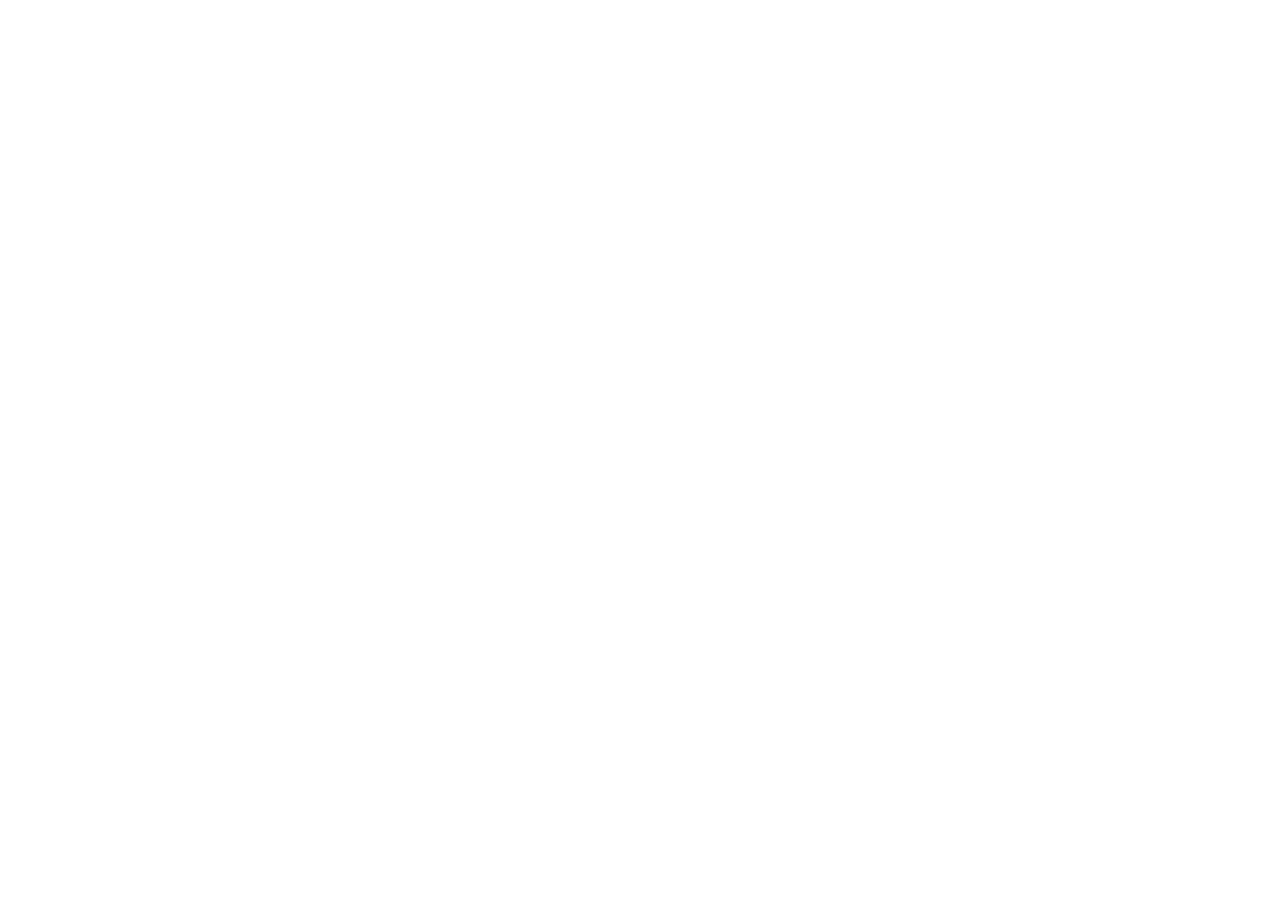
==== index.html @ 6600052a "專案開始" ====
<!DOCTYPE html>
<html lang="en">
<head>
    <meta charset="UTF-8">
    <meta name="viewport" content="width=device-width, initial-scale=1.0">
    <title>Document</title>
</head>
<body>
    
</body>
</html>
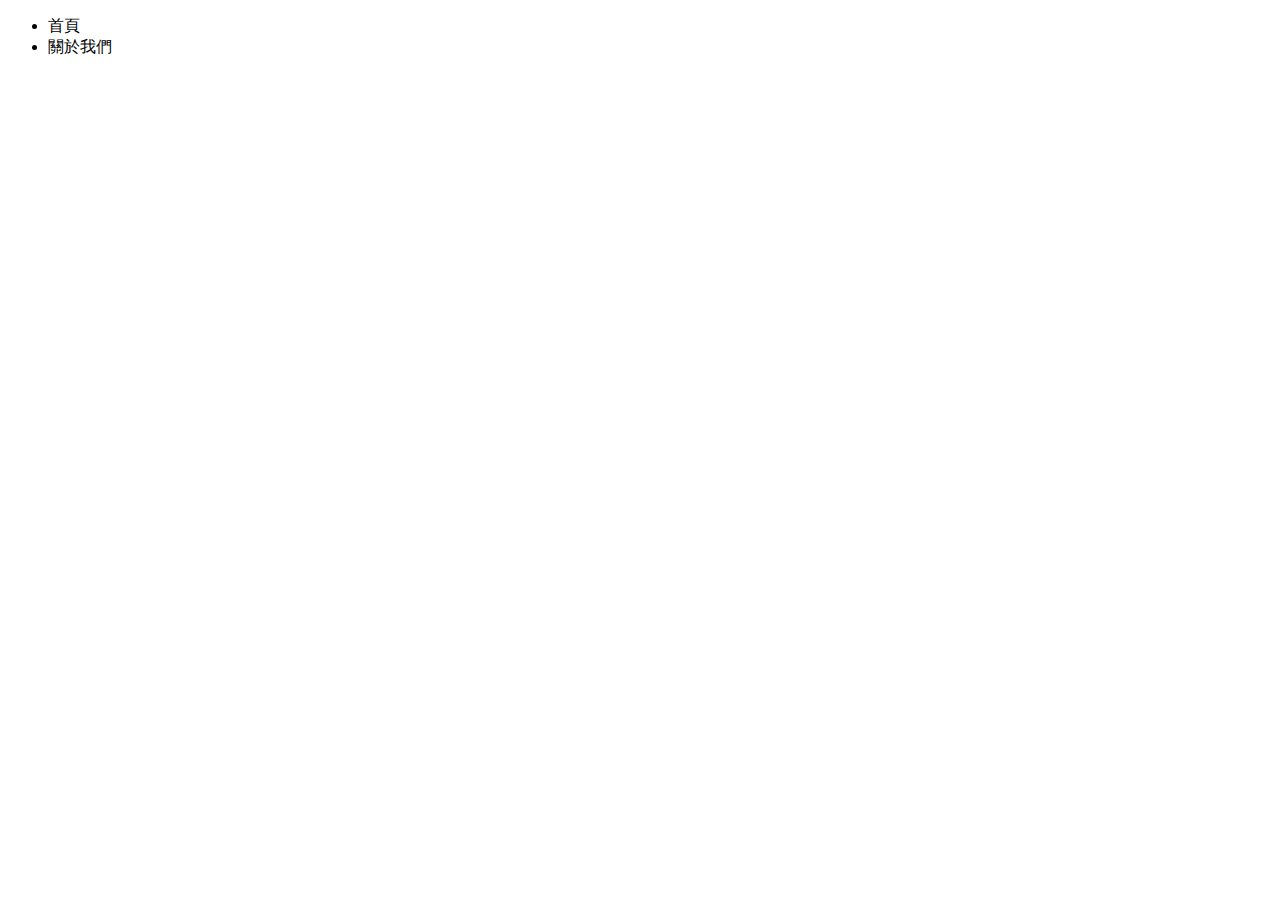
==== commit c8b6cadb: "第一次修改 新增首頁 關於我們" ====
--- a/index.html
+++ b/index.html
@@ -6,6 +6,13 @@
     <title>Document</title>
 </head>
 <body>
-    
+    <div class="wrapper">
+        <nav>
+            <ul>
+                <li>首頁</li>
+                <li>關於我們</li>
+            </ul>
+        </nav>
+    </div>
 </body>
 </html>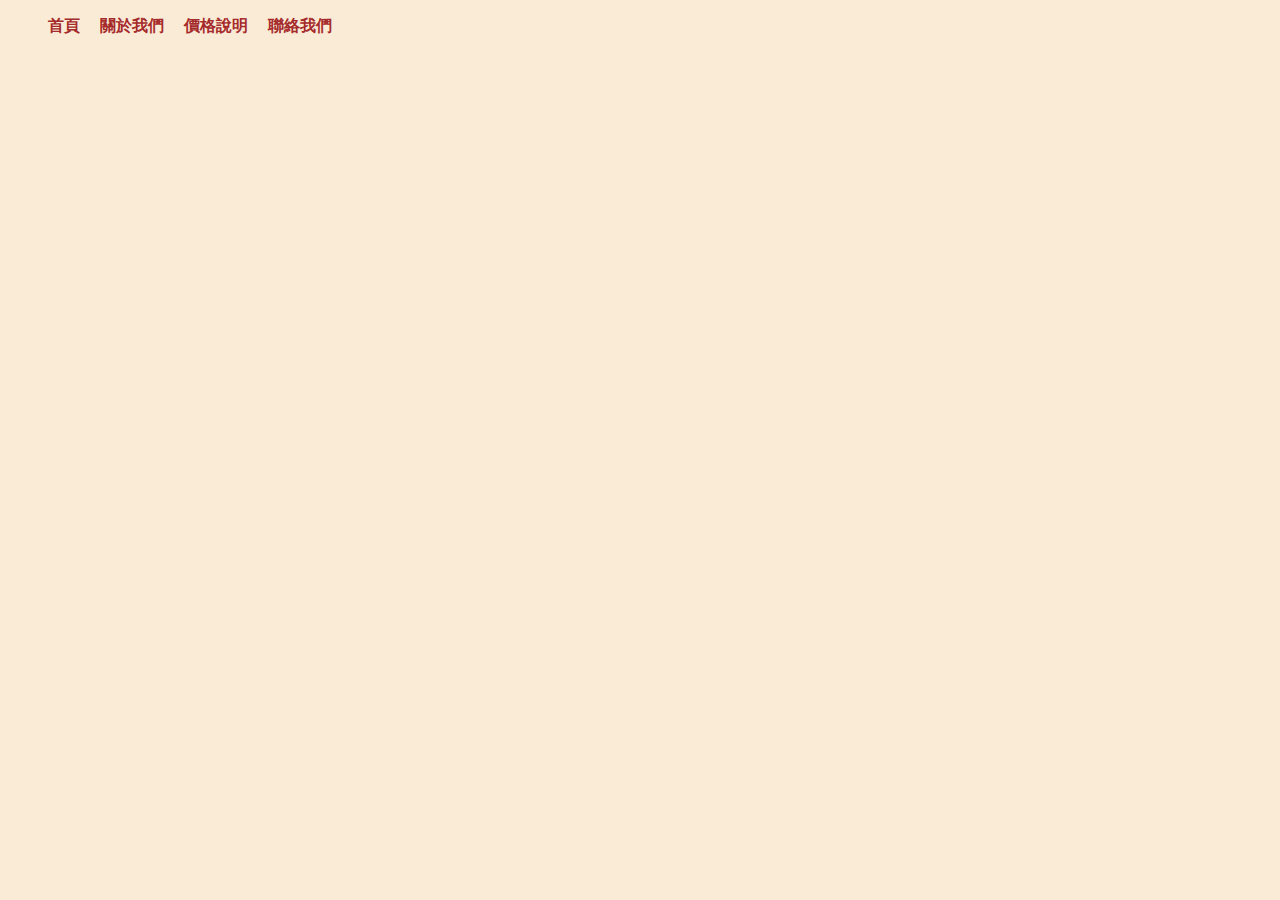
==== commit 533a41ce: "第三次修改 更改nav排列方式" ====
--- a/index.html
+++ b/index.html
@@ -3,6 +3,7 @@
 <head>
     <meta charset="UTF-8">
     <meta name="viewport" content="width=device-width, initial-scale=1.0">
+    <link rel="stylesheet" href="style.css">
     <title>Document</title>
 </head>
 <body>
@@ -11,6 +12,8 @@
             <ul>
                 <li>首頁</li>
                 <li>關於我們</li>
+                <li>價格說明</li>
+                <li>聯絡我們</li>
             </ul>
         </nav>
     </div>
--- a/style.css
+++ b/style.css
@@ -0,0 +1,16 @@
+body{
+    font-size: 16px;
+    background-color: antiquewhite;
+}
+
+nav > ul{
+    display: flex;
+}
+
+nav > ul > li{
+    display: block;
+    box-sizing: border-box;
+    margin-right: 20px;
+    color: brown;
+    font-weight: bold;
+}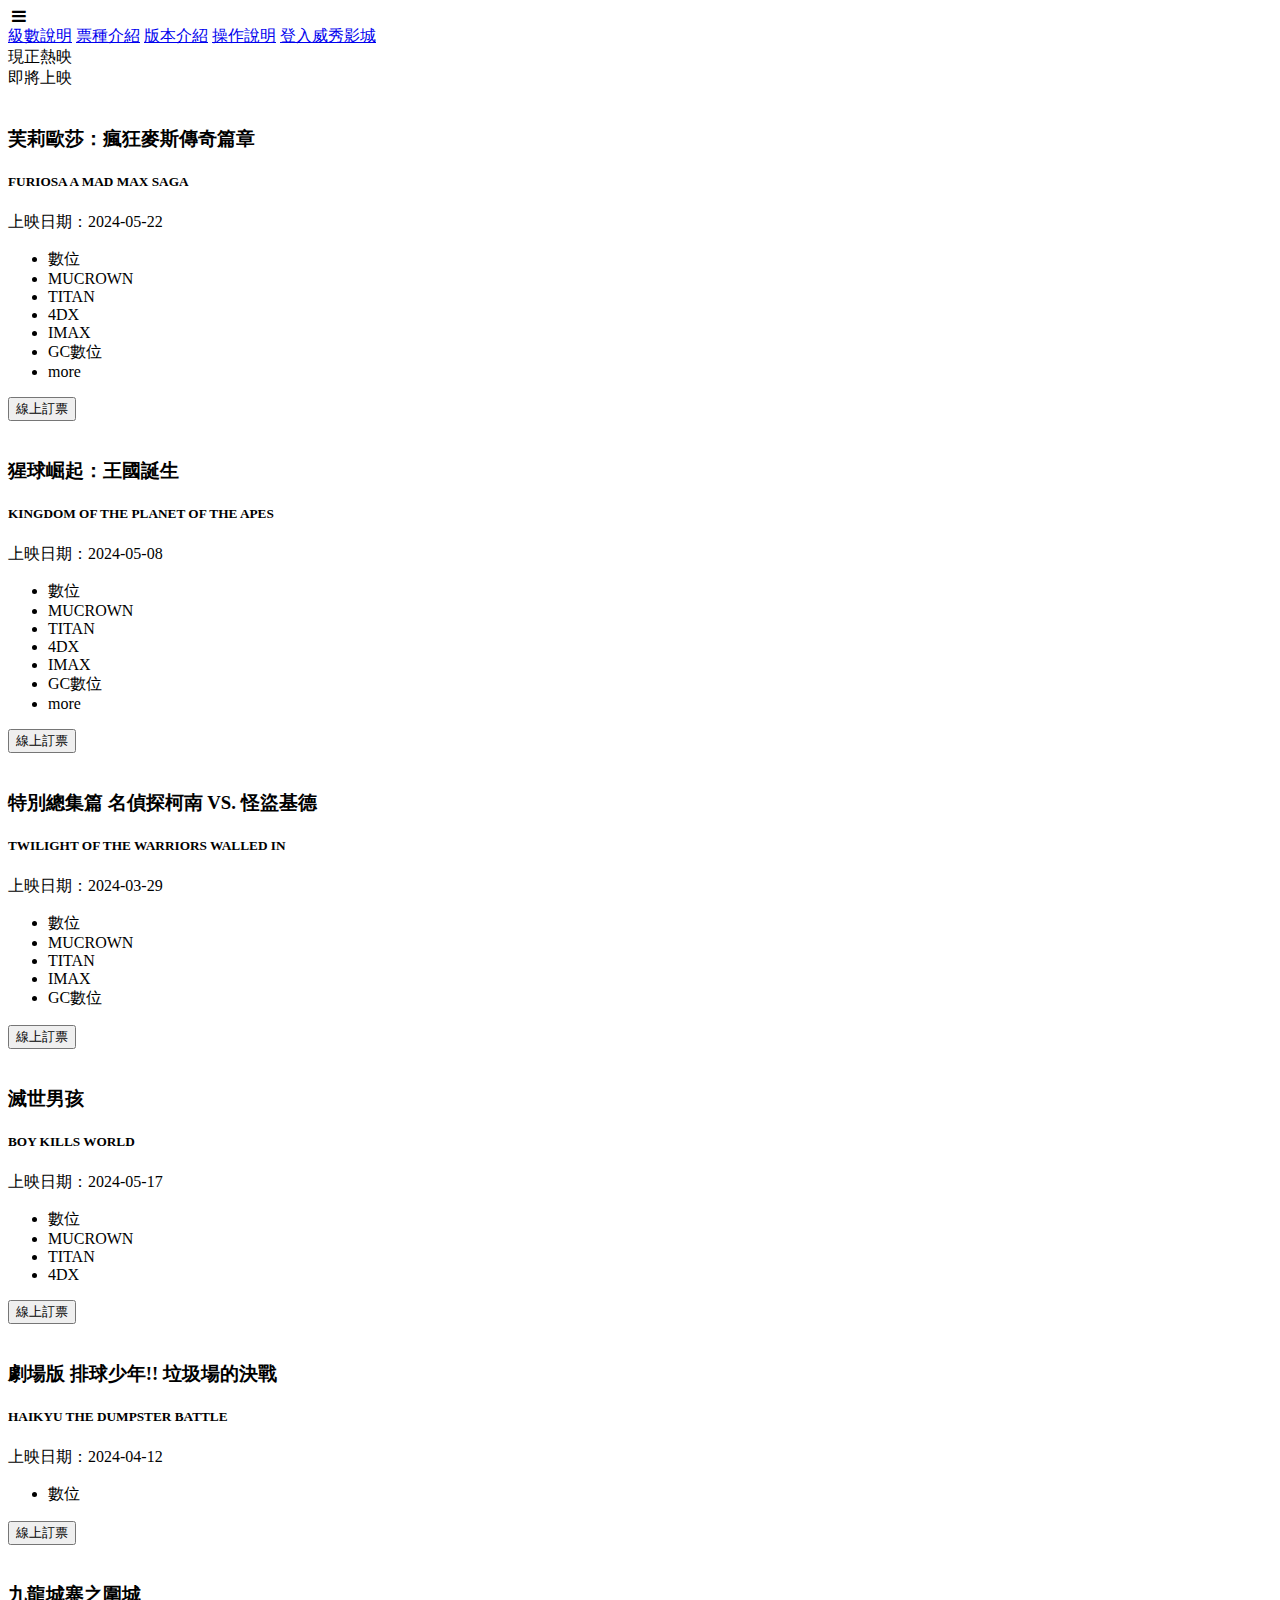
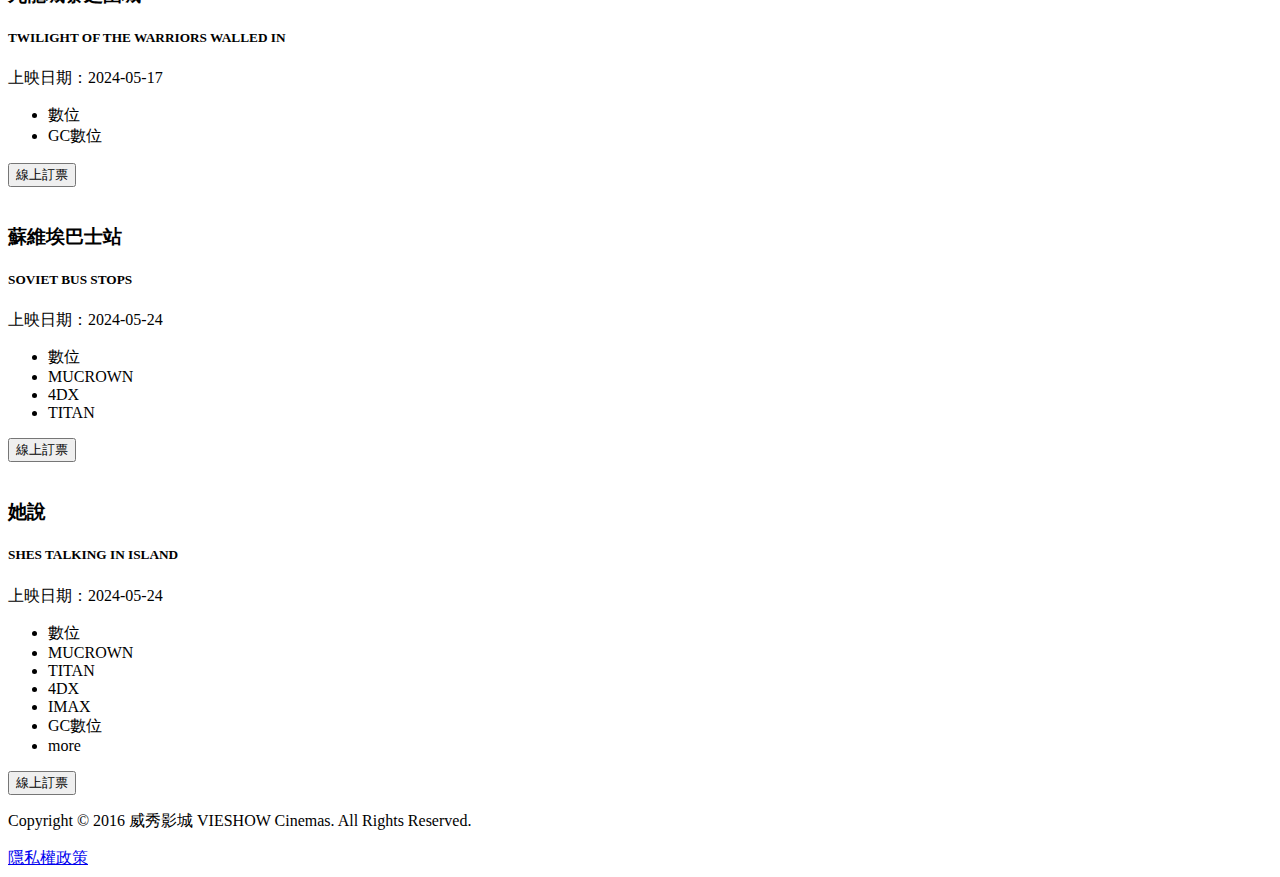
==== commit c05664ff: "上傳其他頁面" ====
--- a/index.html
+++ b/index.html
@@ -3,19 +3,182 @@
 <head>
     <meta charset="UTF-8">
     <meta name="viewport" content="width=device-width, initial-scale=1.0">
-    <link rel="stylesheet" href="style.css">
-    <title>Document</title>
+    <link rel="stylesheet" href="https://stackpath.bootstrapcdn.com/font-awesome/4.7.0/css/font-awesome.min.css">
+    <link rel="stylesheet" href="css/index.css">
+    <link rel="stylesheet" href="css/indexRWD.css">
+    <title>indexPage1</title>
 </head>
 <body>
+
+    <div class="header">
+      <div class="nav">
+        <img src="img/logo.png" alt="">
+        <i class="fa fa-bars" aria-hidden="true"></i>
+        <div class="navbar">
+          <a href="#">級數說明</a>
+          <a href="#">票種介紹</a>
+          <a href="#">版本介紹</a>
+          <a href="#">操作說明</a>
+          <a href="#" class="btn1">登入威秀影城</a>
+        </div>
+       </div>
+    </div>
+  
     <div class="wrapper">
-        <nav>
-            <ul>
-                <li>首頁</li>
-                <li>關於我們</li>
-                <li>價格說明</li>
-                <li>聯絡我們</li>
-            </ul>
-        </nav>
+  
+      <div class="top">
+        <div class="tab1">現正熱映</div>
+        <div class="tab2">即將上映</div>
+      </div>
+  
+      <div class="main">
+        <div class="container">
+          <div class="list">
+            <img src="img/pic1.jpeg" alt="">
+            <h3>芙莉歐莎：瘋狂麥斯傳奇篇章</h3>
+            <h5>FURIOSA A MAD MAX SAGA</h5>
+            <p>上映日期：2024-05-22</p>
+            <div class="badgelist">
+              <ul>
+                <li>數位</li>
+                <li>MUCROWN</li>
+                <li>TITAN</li>
+                <li>4DX</li>
+                <li>IMAX</li>
+                <li>GC數位</li>
+                <li>more</li>
+              </ul>
+            </div>
+            <button>線上訂票</button>
+          </div>
+  
+          <div class="list">
+            <img src="img/pic2.jpeg" alt="">
+            <h3>猩球崛起：王國誕生</h3>
+            <h5>KINGDOM OF THE PLANET OF THE APES</h5>
+            <p>上映日期：2024-05-08</p>
+            <div class="badgelist">
+              <ul>
+                <li>數位</li>
+                <li>MUCROWN</li>
+                <li>TITAN</li>
+                <li>4DX</li>
+                <li>IMAX</li>
+                <li>GC數位</li>
+                <li>more</li>
+              </ul>
+            </div>
+            <button>線上訂票</button>
+          </div>
+  
+          <div class="list">
+            <img src="img/pic3.jpeg" alt="">
+            <h3>特別總集篇 名偵探柯南 VS. 怪盜基德</h3>
+            <h5>TWILIGHT OF THE WARRIORS WALLED IN</h5>
+            <p>上映日期：2024-03-29</p>
+            <div class="badgelist">
+              <ul>
+                <li>數位</li>
+                <li>MUCROWN</li>
+                <li>TITAN</li>
+                <li>IMAX</li>
+                <li>GC數位</li>
+              </ul>
+            </div>
+            <button>線上訂票</button>
+          </div>
+  
+          <div class="list">
+            <img src="img/pic4.jpeg" alt="">
+            <h3>滅世男孩</h3>
+            <h5>BOY KILLS WORLD</h5>
+            <p>上映日期：2024-05-17</p>
+            <div class="badgelist">
+              <ul>
+                <li>數位</li>
+                <li>MUCROWN</li>
+                <li>TITAN</li>
+                <li>4DX</li>
+              </ul>
+            </div>
+            <button>線上訂票</button>
+          </div>
+  
+          <div class="list">
+            <img src="img/pic5.jpeg" alt="">
+            <h3>劇場版 排球少年!! 垃圾場的決戰</h3>
+            <h5>HAIKYU THE DUMPSTER BATTLE</h5>
+            <p>上映日期：2024-04-12</p>
+            <div class="badgelist">
+              <ul>
+                <li>數位</li>
+              </ul>
+            </div>
+            <button>線上訂票</button>
+          </div>
+  
+          <div class="list">
+            <img src="img/pic9.jpeg" alt="">
+            <h3>九龍城寨之圍城</h3>
+            <h5>TWILIGHT OF THE WARRIORS WALLED IN</h5>
+            <p>上映日期：2024-05-17</p>
+            <div class="badgelist">
+              <ul>
+                <li>數位</li>
+                <li>GC數位</li>
+              </ul>
+            </div>
+            <button>線上訂票</button>
+          </div>
+  
+          <div class="list">
+            <img src="img/pic7.jpeg" alt="">
+            <h3>蘇維埃巴士站</h3>
+            <h5>SOVIET BUS STOPS</h5>
+            <p>上映日期：2024-05-24</p>
+            <div class="badgelist">
+              <ul>
+                <li>數位</li>
+                <li>MUCROWN</li>
+                <li>4DX</li>
+                <li>TITAN</li>
+                
+              </ul>
+            </div>
+            <button>線上訂票</button>
+          </div>
+  
+          <div class="list">
+            <img src="img/pic8.jpeg" alt="">
+            <h3>她說</h3>
+            <h5>SHES TALKING IN ISLAND</h5>
+            <p>上映日期：2024-05-24</p>
+            <div class="badgelist">
+              <ul>
+                <li>數位</li>
+                <li>MUCROWN</li>
+                <li>TITAN</li>
+                <li>4DX</li>
+                <li>IMAX</li>
+                <li>GC數位</li>
+                <li>more</li>
+              </ul>
+            </div>
+            <button>線上訂票</button>
+          </div>
+  
+        </div>
+  
+        
+  
+      </div>
+  
     </div>
-</body>
+  
+    <div class="footer">
+      <p>Copyright © 2016 威秀影城 VIESHOW Cinemas. All Rights Reserved.</p>
+      <a href="#">隱私權政策</a>
+    </div>
+    
+  </body>
 </html>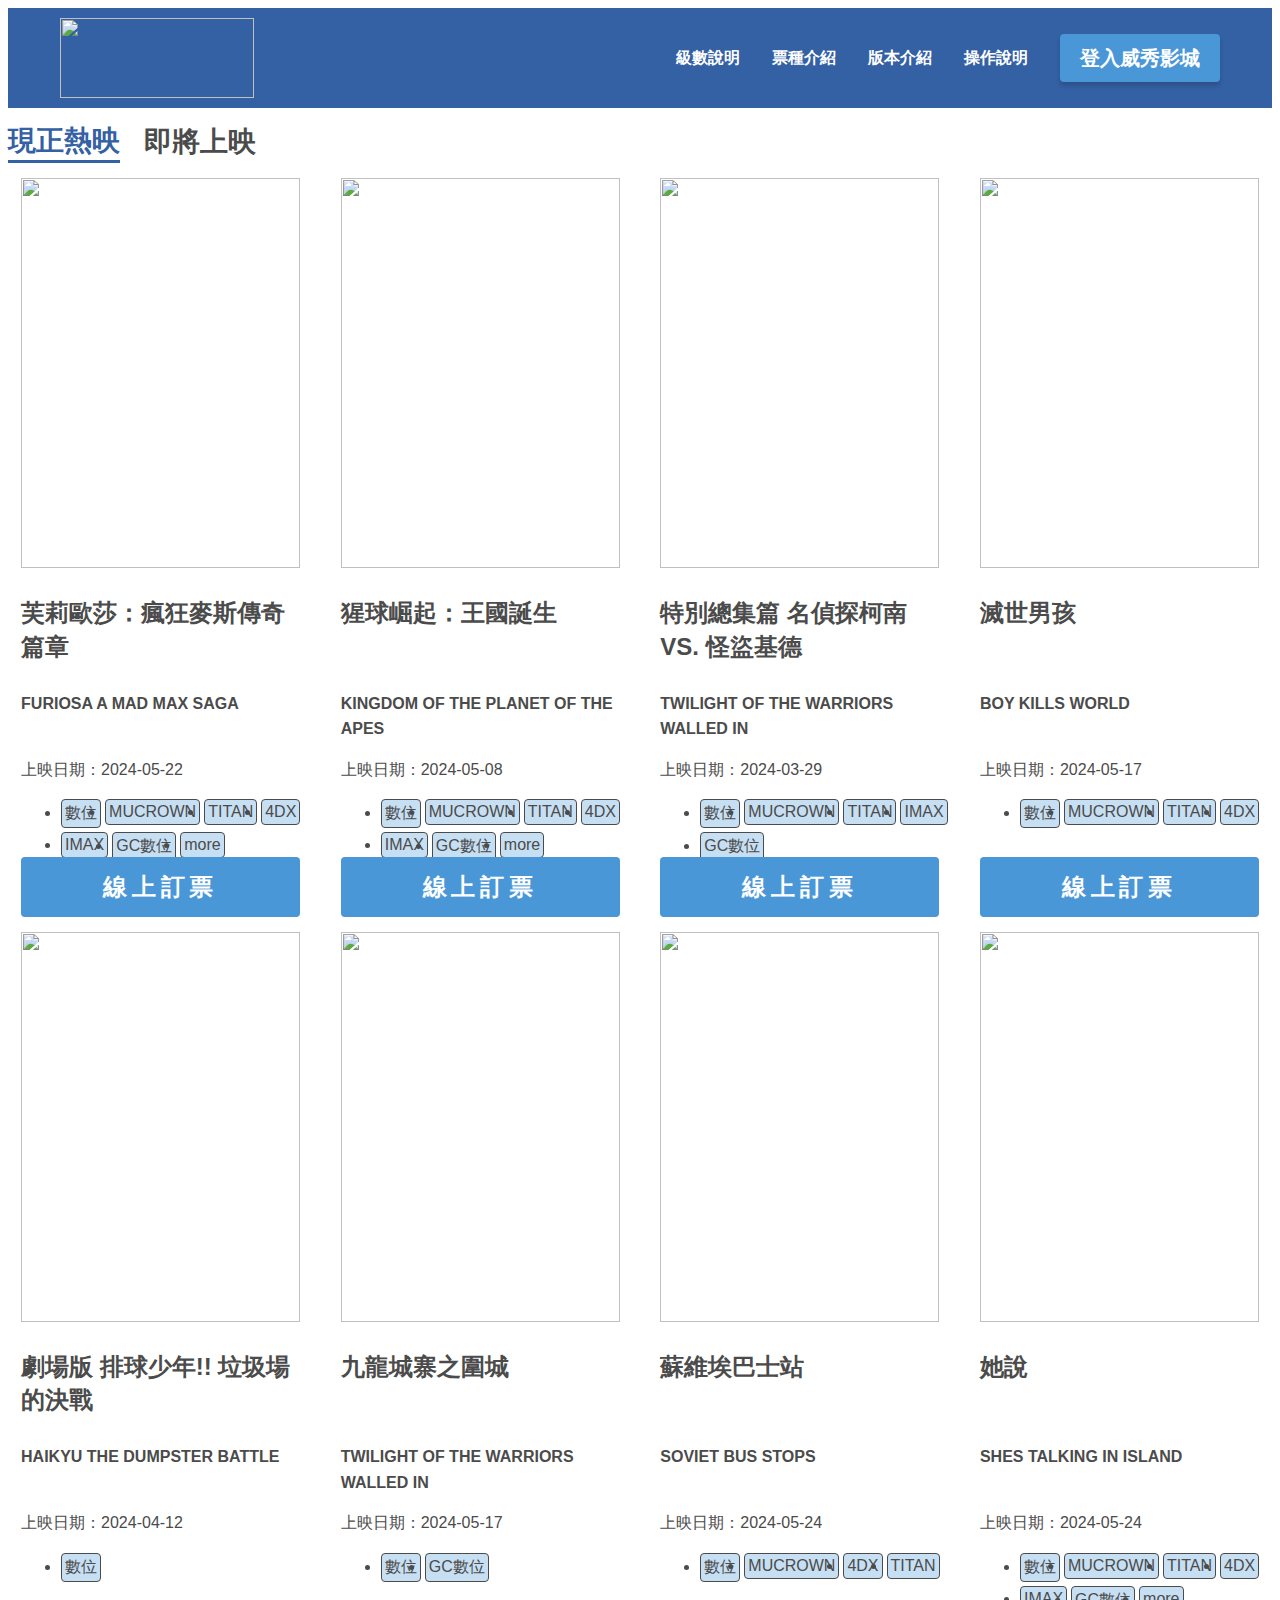
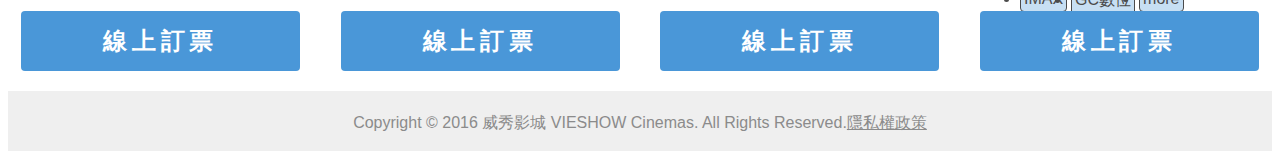
==== commit 41a74dd4: "第一頁頁籤調整 加上分區註解" ====
--- a/index.html
+++ b/index.html
@@ -10,6 +10,7 @@
 </head>
 <body>
 
+    <!-- ------------header---------------- -->
     <div class="header">
       <div class="nav">
         <img src="img/logo.png" alt="">
@@ -23,14 +24,17 @@
         </div>
        </div>
     </div>
-  
+    
+    <!-- --------------選電影區塊--------------- -->
     <div class="wrapper">
-  
+      
+      <!-- --------------頁籤--------------- -->
       <div class="top">
         <div class="tab1">現正熱映</div>
         <div class="tab2">即將上映</div>
       </div>
-  
+      
+      <!-- --------------間電影圖卡區塊--------------- -->
       <div class="main">
         <div class="container">
           <div class="list">
@@ -45,11 +49,11 @@
                 <li>TITAN</li>
                 <li>4DX</li>
                 <li>IMAX</li>
-                <li>GC數位</li>
+                <li id="sixth">GC數位</li>
                 <li>more</li>
               </ul>
             </div>
-            <button>線上訂票</button>
+            <a href="movieinfo.html"><button>線上訂票</button></a>
           </div>
   
           <div class="list">
@@ -64,7 +68,7 @@
                 <li>TITAN</li>
                 <li>4DX</li>
                 <li>IMAX</li>
-                <li>GC數位</li>
+                <li id="sixth">GC數位</li>
                 <li>more</li>
               </ul>
             </div>
@@ -160,21 +164,19 @@
                 <li>TITAN</li>
                 <li>4DX</li>
                 <li>IMAX</li>
-                <li>GC數位</li>
+                <li id="sixth">GC數位</li>
                 <li>more</li>
               </ul>
             </div>
             <button>線上訂票</button>
           </div>
-  
         </div>
-  
-        
   
       </div>
   
     </div>
-  
+    
+    <!-- ----------footer--------- -->
     <div class="footer">
       <p>Copyright © 2016 威秀影城 VIESHOW Cinemas. All Rights Reserved.</p>
       <a href="#">隱私權政策</a>
--- a/css/index.css
+++ b/css/index.css
@@ -0,0 +1,220 @@
+@import url(reset.css);
+
+body{
+    font-family: Verdana, Geneva, Tahoma, sans-serif;
+    background-color: white;
+}
+
+/* -------------header------------ */
+.header{
+    background-color: #3460A4;
+    height: 100px;
+    display: flex;
+    justify-content: center;
+}
+
+.nav{
+    width: 1160px;
+    margin: 0 auto;
+    display: flex;
+    justify-content: space-between;
+    align-items: center;
+}
+
+.nav img{
+    width: 194px;
+    height: 80px;
+}
+
+.header .nav i{
+    display: none;
+}
+
+.navbar{
+    display: flex;
+    align-items: center;
+    padding: 25px 0;
+}
+
+.navbar a{
+    text-decoration: none;
+    color: white;
+    position: relative;
+    line-height: 160%;
+    margin-right: 32px;
+    font-weight: bold;
+    display: block;
+}
+
+.navbar a:hover{
+    color: #C7DFF3;
+}
+
+.navbar .btn1{
+    cursor: pointer;
+    display: block;
+    background-color: #4A97D8;
+    font-size: 20px;
+    line-height: 140%;
+    text-align: center;
+    padding: 10px 20px;
+    margin-right: 0;
+    box-shadow: 0 4px 4px rgba(0, 0, 0, 0.15);
+    border-radius: 4px;
+}
+
+.navbar .btn1:hover{
+    color: #4B4B4B;
+    background-color: #C7DFF3;
+}
+
+/* ------------選電影區塊------------- */
+.wrapper{
+    width: 1160px;
+    background-color: white;
+    margin: 0 auto;
+}
+
+/* ------------------頁籤------------------- */
+
+.top{
+    height: 60px;
+    width: 1160px;
+    margin: 0 auto;
+    display: flex;
+    align-items: center;
+}
+
+.top .tab1{
+    color: #3460A4;
+    font-size: 28px;
+    line-height: 140%;
+    font-weight:bold;
+    border-bottom: 3px solid #3460A4;
+    margin-right: 24px;
+    margin-top: 8px;;
+
+}
+
+.top .tab2{
+    color: #4B4B4B;
+    font-size: 28px;
+    line-height: 140%;
+    font-weight:bold;
+    margin-top: 8px;;
+}
+
+
+/* ------------------中間電影圖卡區塊------------------ */
+.main{
+    padding: 10px 0px 20px 0px;
+}
+
+.main .container{
+    margin: 0 auto;
+    width: 1160px;
+    display: flex;
+    justify-content:flex-start;
+    gap: 14.5px;
+    flex-wrap: wrap;
+
+}
+
+.main .list{
+    width: 279px;
+    margin: 0 auto;
+}
+
+
+.main .list img{
+    width: 279px;
+    height: 390px;
+    margin-bottom: 4px;
+}
+
+.main .list h3{
+    font-size: 24px;
+    line-height: 140%;
+    color: #4B4B4B;
+    font-weight: bold;
+    width: 279px;
+    height: 68px;
+    margin-bottom: 4px;
+    
+}
+
+.main .list h5{
+    font-size: 16px;
+    line-height: 160%;
+    color: #4B4B4B;
+    font-weight: bold;
+    width: 279px;
+    height: 52px;
+    margin-bottom: 4px;
+}
+
+.main .list p{
+    font-size: 16px;
+    line-height: 140%;
+    color: #4B4B4B;
+    margin-bottom: 4px;
+}
+
+.main .list .badgelist ul{
+    display: flex;
+    flex-wrap: wrap;
+    align-items: flex-start;
+    justify-content: flex-start;
+    width: 279px;
+    height: 48px;
+    margin-bottom: 12px;
+    
+}
+
+.main .list .badgelist li{
+    color: #4B4B4B;
+    padding: 3px;
+    margin: 2px 4px 2px 0px;
+    box-sizing: border-box;
+    border: 1px solid #4B4B4B;
+    border-radius: 4px;
+    background-color: #C7DFF3;
+}
+
+.main .list button{
+    width: 279px;
+    height: 60px;
+    font-size: 24px;
+    color: rgb(255, 255, 255);
+    line-height: 140%;
+    letter-spacing: 0.2em;
+    font-weight: bold;
+    background-color: #4A97D8;
+    border: none;
+    border-radius: 4px;
+}
+
+.main .list button:hover{
+    background-color: #3460A4;
+}
+
+/* --------------footer------------ */
+.footer{
+    display: flex;
+    flex-direction: row;
+    justify-content: center;
+    background-color: #EFEFEF;
+    height: 60px;
+}
+
+.footer p{
+    text-align: center;
+    color: #8B8B8B;
+    margin-top: 22px;
+}
+.footer a{
+    margin-top: 22px;
+    color: #8B8B8B;
+}
+
+
--- a/css/indexRWD.css
+++ b/css/indexRWD.css
@@ -0,0 +1,193 @@
+@media screen and (max-width: 1280px) {
+	
+    .header{
+	    width: auto;
+    }
+
+    .wrapper{
+        width: auto;
+    }
+
+    .top{
+        width: auto;
+    }
+
+    .main .container{
+        width: auto;
+    }
+
+}
+
+@media screen and (max-width: 1160px) {
+
+    .nav img{
+        margin-left: 20px;
+    }
+
+    /* ----------漢堡選單---------- */
+    .header .nav i{
+        display: block;
+    }
+
+    .header .nav i{
+        color: white;
+        font-size: 36px;
+        margin-right: 20px;
+    }
+
+    .navbar{
+        position: absolute;
+		background-color: #4A97D8;
+		left: 0;
+		top: 100px;
+		width: 100%;
+        display: none;
+    }
+
+    .navbar a{
+        font-size: 24px;
+        text-align: center;
+        line-height: 160%;
+        margin: 20px auto;
+
+    }
+
+    .navbar .btn1{
+        font-size: 24px;
+        margin: 0 auto;
+        background-color: #3460A4;
+        width: 162px;
+        height: 30px;
+    }
+
+    .nav i:hover ~ .navbar {
+        display: block;
+    }
+
+    /* ---------頁籤--------- */
+    .top {
+        padding-left: 8px;
+    }
+
+    /* ---------中間電影圖卡區塊--------- */
+    .main .container{
+        width: auto;
+        gap: 16px;
+        justify-content: center;
+    }
+
+    .main .list{
+        width: auto;
+        margin: 0;
+    }
+
+    .main .list img{
+        width: 257px;
+    }
+
+    .main .list h3{
+        width: 257px;
+    }
+
+    .main .list h5{
+        width: 257px;
+    }
+
+    .main .list .badgelist ul{
+        width: 257px;
+    }
+
+    .main .list button{
+        width: 257px;
+    }
+
+}
+
+@media screen and (max-width: 800px) {
+
+    /* ---------頁籤--------- */
+    .top{
+        justify-content: center;
+    }
+
+    .top .tab1{
+        font-size: 24px;
+    }
+
+    .top .tab2{
+        font-size: 24px;
+    }
+
+    /* ---------中間電影圖卡區塊--------- */
+    .main .list{
+        width: auto;
+    }
+
+    .main .list img{
+        width: 195px;
+        height: 279px;
+    }
+
+    .main .list h3{
+        width: 195px;
+        height: 52px;
+        font-size: 16px;
+        line-height: 160%;
+    }
+
+    .main .list h5{
+        width: 195px;
+        height: 44px;
+        font-size: 14px;
+        line-height: 160%;
+    }
+
+    .main .list p{
+        font-size: 14px;
+        line-height: 160%;
+    }
+
+    .main .list .badgelist ul{
+        width: 195px;
+        font-size: 14px;
+    }
+
+    #sixth{
+        display: none;
+    }
+
+    .main .list button{
+        width: 195px;
+        height: 40px;
+        font-size: 20px;
+    }
+
+    /* --------footer-------- */
+    .footer{
+        height: 65px;
+        flex-direction: column;
+        align-items: center;
+        justify-content: space-evenly
+    }
+
+    .footer p{
+        font-size: 12px;
+        margin-top: 0;
+    }
+
+    .footer a{
+        font-size: 12px;
+        margin-top: 0;
+    }
+}
+
+@media screen and (max-width: 430px) {
+
+    /* ---------頁籤--------- */
+    .top{
+        justify-content: space-evenly;
+        margin-right: 0;
+        padding-left: 0;
+    
+    }
+}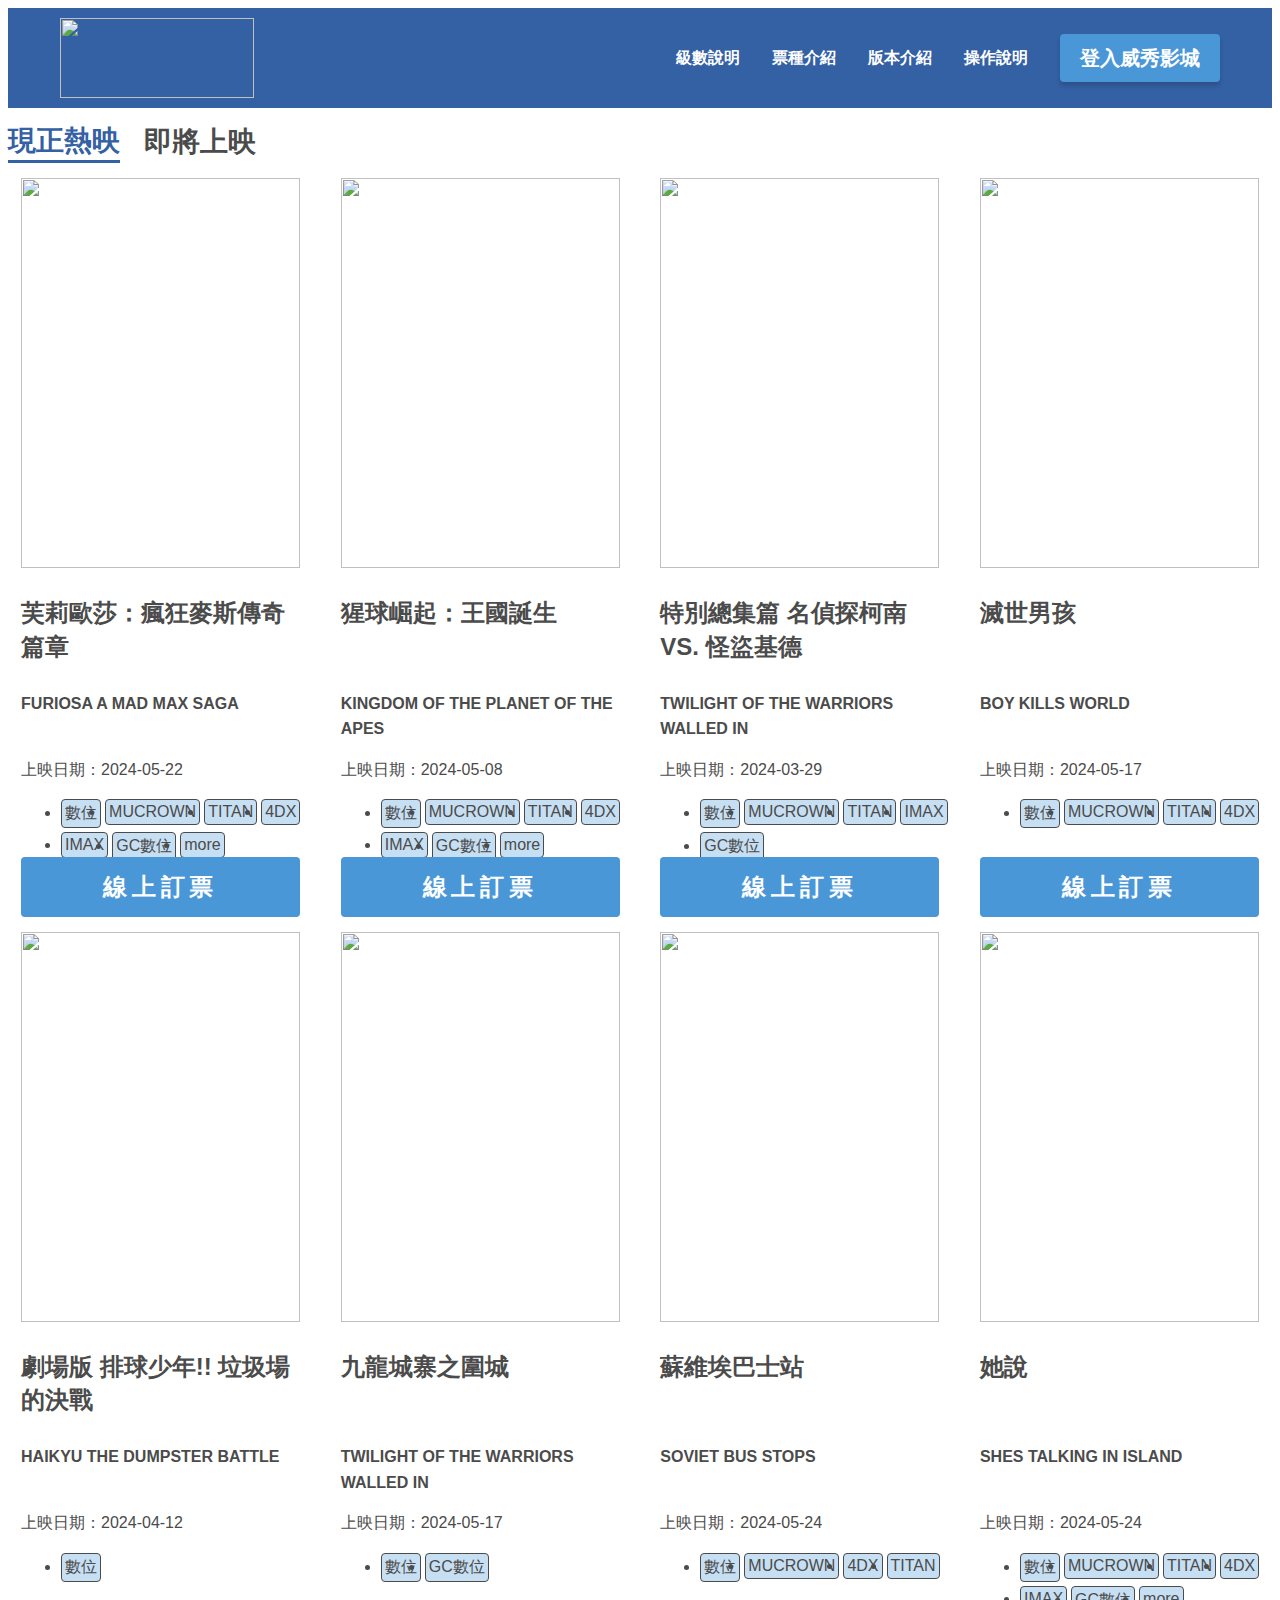
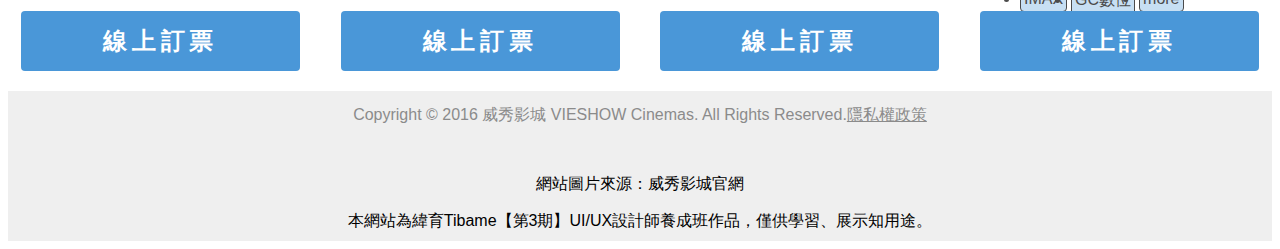
==== commit 339e5aa1: "更改footer註解" ====
--- a/index.html
+++ b/index.html
@@ -72,7 +72,7 @@
                 <li>more</li>
               </ul>
             </div>
-            <button>線上訂票</button>
+            <a href="movieinfo.html"><button>線上訂票</button></a>
           </div>
   
           <div class="list">
@@ -89,7 +89,7 @@
                 <li>GC數位</li>
               </ul>
             </div>
-            <button>線上訂票</button>
+            <a href="movieinfo.html"><button>線上訂票</button></a>
           </div>
   
           <div class="list">
@@ -105,7 +105,7 @@
                 <li>4DX</li>
               </ul>
             </div>
-            <button>線上訂票</button>
+            <a href="movieinfo.html"><button>線上訂票</button></a>
           </div>
   
           <div class="list">
@@ -118,7 +118,7 @@
                 <li>數位</li>
               </ul>
             </div>
-            <button>線上訂票</button>
+            <a href="movieinfo.html"><button>線上訂票</button></a>
           </div>
   
           <div class="list">
@@ -132,7 +132,7 @@
                 <li>GC數位</li>
               </ul>
             </div>
-            <button>線上訂票</button>
+            <a href="movieinfo.html"><button>線上訂票</button></a>
           </div>
   
           <div class="list">
@@ -149,7 +149,7 @@
                 
               </ul>
             </div>
-            <button>線上訂票</button>
+            <a href="movieinfo.html"><button>線上訂票</button></a>
           </div>
   
           <div class="list">
@@ -168,7 +168,7 @@
                 <li>more</li>
               </ul>
             </div>
-            <button>線上訂票</button>
+            <a href="movieinfo.html"><button>線上訂票</button></a>
           </div>
         </div>
   
@@ -178,8 +178,14 @@
     
     <!-- ----------footer--------- -->
     <div class="footer">
-      <p>Copyright © 2016 威秀影城 VIESHOW Cinemas. All Rights Reserved.</p>
-      <a href="#">隱私權政策</a>
+      <div class="copyright">
+        <p>Copyright © 2016 威秀影城 VIESHOW Cinemas. All Rights Reserved.</p>
+        <a href="#">隱私權政策</a>
+      </div>
+      <div class="disclaimer">
+        <p>網站圖片來源：威秀影城官網</p>
+        <p>本網站為緯育Tibame【第3期】UI/UX設計師養成班作品，僅供學習、展示知用途。</p>
+      </div>
     </div>
     
   </body>
--- a/css/index.css
+++ b/css/index.css
@@ -92,8 +92,7 @@
     font-weight:bold;
     border-bottom: 3px solid #3460A4;
     margin-right: 24px;
-    margin-top: 8px;;
-
+    margin-top: 8px;
 }
 
 .top .tab2{
@@ -201,20 +200,34 @@
 /* --------------footer------------ */
 .footer{
     display: flex;
-    flex-direction: row;
+    flex-direction: column;
     justify-content: center;
     background-color: #EFEFEF;
-    height: 60px;
-}
-
-.footer p{
+    height: 150px;
+    gap: 16px;
+}
+
+.copyright{
+    margin: 0 auto;
+    display: flex;
+}
+
+.copyright p{
     text-align: center;
     color: #8B8B8B;
     margin-top: 22px;
 }
-.footer a{
+.copyright a{
     margin-top: 22px;
     color: #8B8B8B;
 }
 
-
+.disclaimer{
+    margin: 0 auto;
+}
+
+.disclaimer p{
+    text-align: center;
+}
+
+
--- a/css/indexRWD.css
+++ b/css/indexRWD.css
@@ -163,12 +163,6 @@
     }
 
     /* --------footer-------- */
-    .footer{
-        height: 65px;
-        flex-direction: column;
-        align-items: center;
-        justify-content: space-evenly
-    }
 
     .footer p{
         font-size: 12px;
@@ -178,6 +172,12 @@
     .footer a{
         font-size: 12px;
         margin-top: 0;
+    }
+
+    .copyright{
+        flex-direction: column;
+        align-items: center;
+        gap: 8px;
     }
 }
 
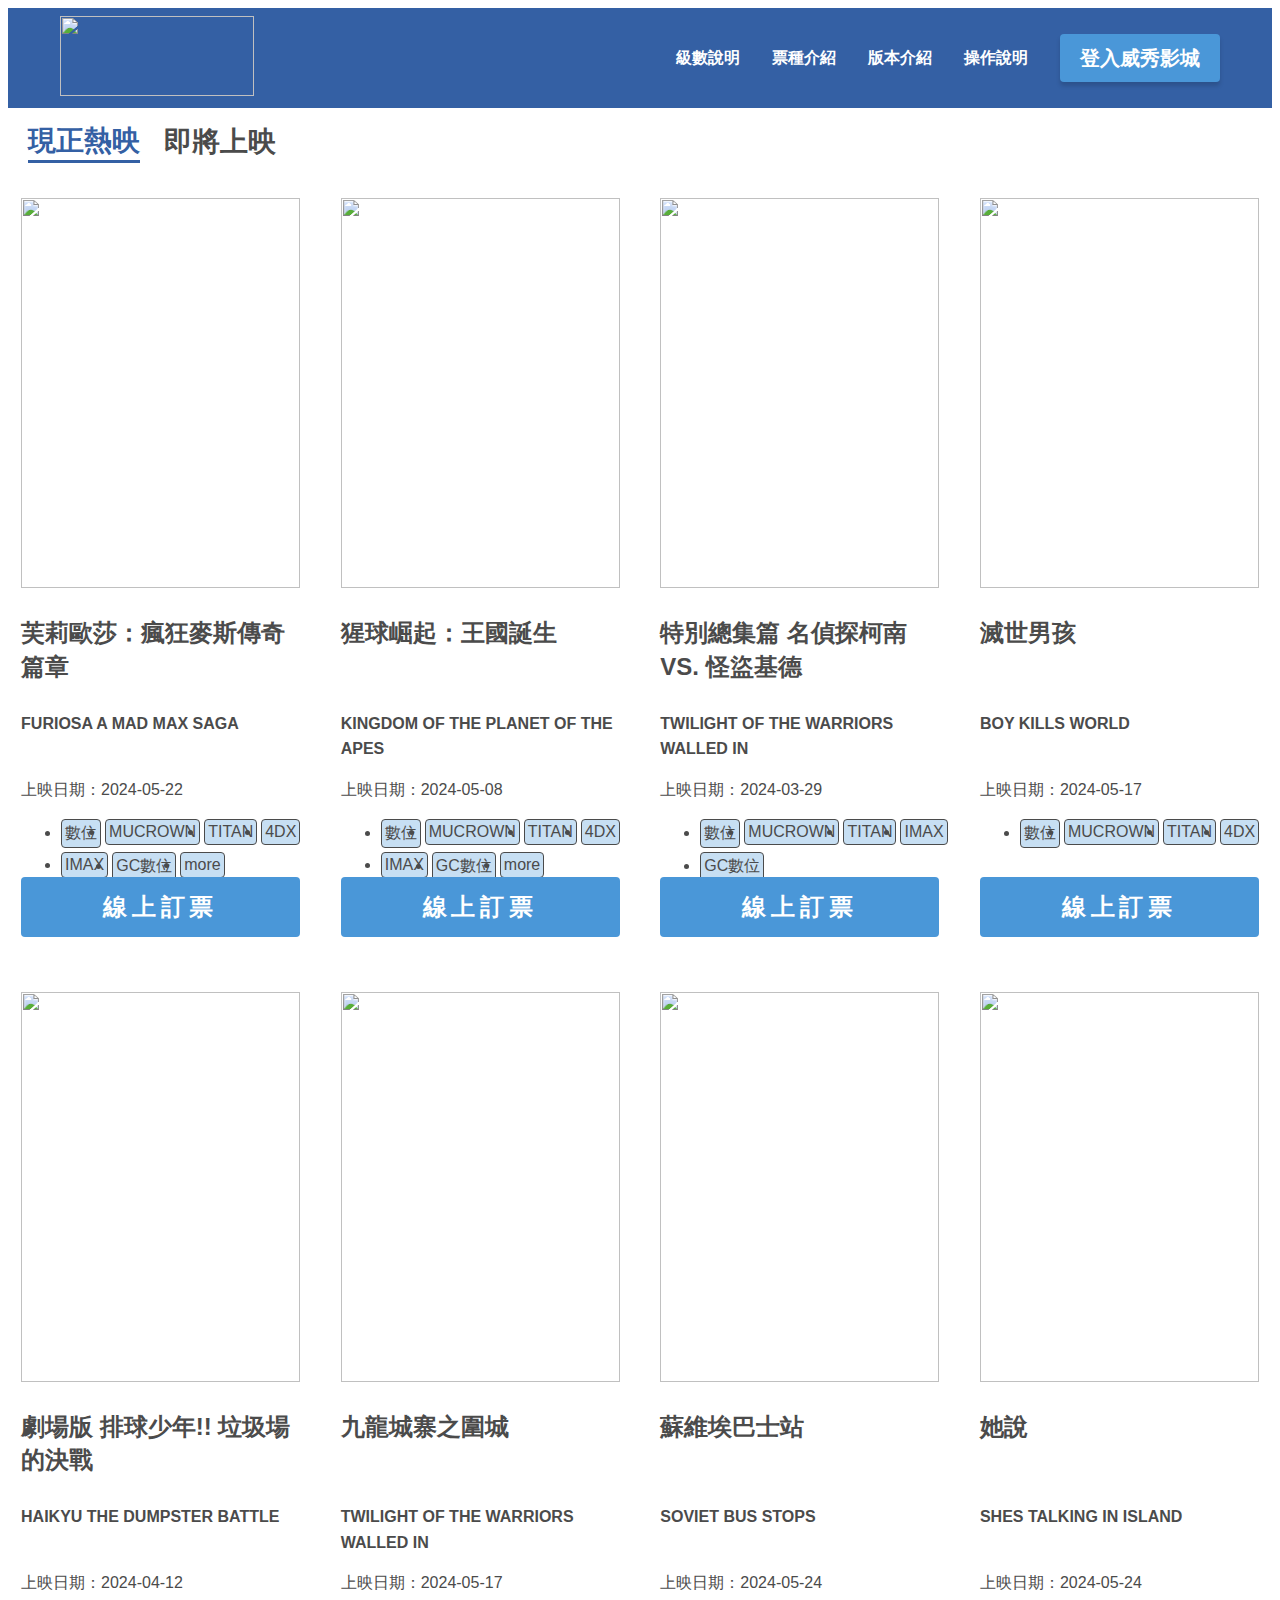
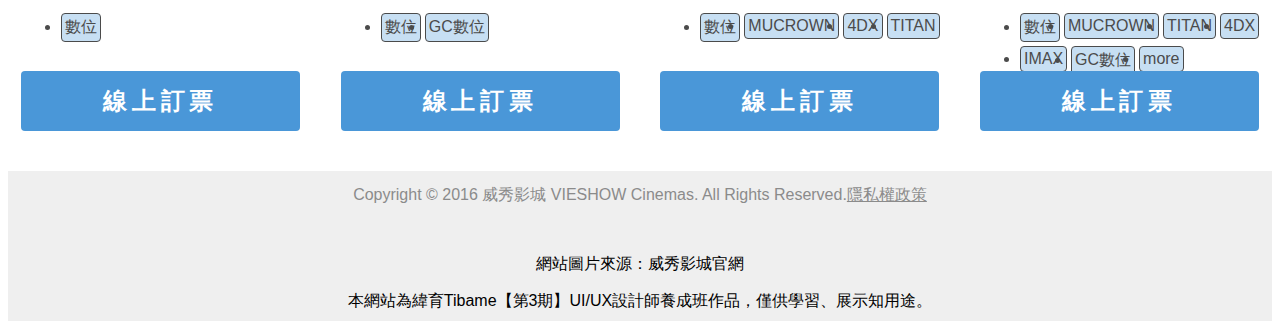
==== commit 6bd89bbf: "logo加上a連結" ====
--- a/index.html
+++ b/index.html
@@ -4,6 +4,7 @@
     <meta charset="UTF-8">
     <meta name="viewport" content="width=device-width, initial-scale=1.0">
     <link rel="stylesheet" href="https://stackpath.bootstrapcdn.com/font-awesome/4.7.0/css/font-awesome.min.css">
+    <link rel="stylesheet" href="https://cdn.jsdelivr.net/npm/bootstrap-icons@1.11.3/font/bootstrap-icons.min.css">
     <link rel="stylesheet" href="css/index.css">
     <link rel="stylesheet" href="css/indexRWD.css">
     <title>indexPage1</title>
@@ -13,7 +14,7 @@
     <!-- ------------header---------------- -->
     <div class="header">
       <div class="nav">
-        <img src="img/logo.png" alt="">
+        <a href="index.html"><img src="img/logo.png" alt=""></a>
         <i class="fa fa-bars" aria-hidden="true"></i>
         <div class="navbar">
           <a href="#">級數說明</a>
@@ -24,6 +25,35 @@
         </div>
        </div>
     </div>
+
+    <!-- ----------彈出視窗--------- -->
+    <div class="mask">
+      <div class="popup">
+        <i class="bi bi-x-circle"></i>
+        <h3>訂票注意事項</h3>
+        <p>1.「團體優待票券/愛心票/敬老票」無法與「一般/銀行優惠/iShow會員票種」同時訂票，請分次訂購。 <br>
+            EX：要訂1張團體優待票券與1張全票。須於『團體優待票券/愛心票/敬老票』訂票系統先訂 團體優待票券後，再使用『一般/銀行優惠/iShow會員票種.線上即時付款』訂票系統訂全票，唯兩筆訂票無法保證座位。<br>
+            2.銀行優惠票種與iShow會員票種無法於同筆訂單中，請分次訂購，唯兩筆訂票無法保證座位。<br>
+            3.銀行購票優惠即日起可於網路訂票系統進行預訂。網路預訂以電影播放日期為準，而非以刷卡日計算，每卡每日購買張數限制依影片類型、單日購票張數相關規定限制。<br>
+            4.未滿２歲且不佔位之兒童無需購票可免費入場觀賞【普遍級】影片，每位兒童需由至少一位已購票之成人陪伴。<br>
+            5.需佔位或２歲以上未滿１２歲之兒童；需購買優待票。<br>
+            6.購票完成可至超商進行取票，若交易內含餐飲品項，須至購票影城臨櫃領取電影票與餐點。<br>
+            7.網路訂票每張票需加收 NT$20 手續費。<br>
+            8.片長 150分鐘(含)以上之電影需加價NT$20，每增加30分鐘需另再加價NT$10。<br>
+            9.為維護顧客權益，惡意佔位或影響他人正常訂位使用者，威秀影城保有調整或取消訂位之權利。
+        </p>
+        <h3>場次開放說明</h3>
+        <p>
+            1.週五上映之電影，新場次公布於每週三中午12:00~下午18:00，開放未來一週(即當週的星期五至下週星期四為止)之場次。<br>
+            2.週三上映之電影，新場次公布於每週一晚上20:00~22:00，開放週三、週四之場次。<br>
+            3.週四上映之電影，新場次公布於每週二晚上20:00~22:00，開放週四之場次。<br>
+            4.其他因預售活動或特殊假期、特殊開片日之電影，將另行公告場次開放時間。
+        </p>
+        <div class="btn">
+          <a href="movieinfo.html"><button>我已了解，前往訂票</button></a>
+        </div>
+      </div>
+    </div>
     
     <!-- --------------選電影區塊--------------- -->
     <div class="wrapper">
@@ -53,7 +83,7 @@
                 <li>more</li>
               </ul>
             </div>
-            <a href="movieinfo.html"><button>線上訂票</button></a>
+            <button>線上訂票</button>
           </div>
   
           <div class="list">
@@ -72,7 +102,7 @@
                 <li>more</li>
               </ul>
             </div>
-            <a href="movieinfo.html"><button>線上訂票</button></a>
+            <button>線上訂票</button>
           </div>
   
           <div class="list">
@@ -89,7 +119,7 @@
                 <li>GC數位</li>
               </ul>
             </div>
-            <a href="movieinfo.html"><button>線上訂票</button></a>
+            <button>線上訂票</button>
           </div>
   
           <div class="list">
@@ -105,7 +135,7 @@
                 <li>4DX</li>
               </ul>
             </div>
-            <a href="movieinfo.html"><button>線上訂票</button></a>
+            <button>線上訂票</button>
           </div>
   
           <div class="list">
@@ -118,7 +148,7 @@
                 <li>數位</li>
               </ul>
             </div>
-            <a href="movieinfo.html"><button>線上訂票</button></a>
+            <button>線上訂票</button>
           </div>
   
           <div class="list">
@@ -132,7 +162,7 @@
                 <li>GC數位</li>
               </ul>
             </div>
-            <a href="movieinfo.html"><button>線上訂票</button></a>
+            <button>線上訂票</button>
           </div>
   
           <div class="list">
@@ -149,7 +179,7 @@
                 
               </ul>
             </div>
-            <a href="movieinfo.html"><button>線上訂票</button></a>
+            <button>線上訂票</button>
           </div>
   
           <div class="list">
@@ -168,7 +198,7 @@
                 <li>more</li>
               </ul>
             </div>
-            <a href="movieinfo.html"><button>線上訂票</button></a>
+            <button>線上訂票</button>
           </div>
         </div>
   
@@ -188,5 +218,7 @@
       </div>
     </div>
     
+    <script src="../VscinemasTicket/js/jquery-3.3.1.min.js"></script>
+    <script src="../VscinemasTicket/js/index.js"></script>
   </body>
 </html>--- a/css/index.css
+++ b/css/index.css
@@ -68,11 +68,95 @@
     background-color: #C7DFF3;
 }
 
+/* ----------彈出視窗----------- */
+.mask{
+    width: 100%;
+    height: 100%;
+    background-color: rgba(0,0,0,.3);
+    position: fixed;
+    left: 0;
+    top: 0;
+    display: none;
+  }
+
+  .popup{
+    width: 1160px;
+    max-height: 600px;
+    padding: 30px;
+    background-color: #f3f3f3;
+    border-radius: 10px;
+    position: absolute;
+    left: 50%;
+    top: 50%;
+    transform: translate(-50%, -50%);
+    position: relative;
+    overflow-y: auto;
+  }
+
+  .popup i{
+    font-size: 36px;
+    position: absolute;
+    right: 20px;
+    top: 20px;
+    cursor: pointer;
+    line-height: 1;
+    color: #3460A4;
+  }
+
+  .popup i:hover{
+    color: #4A97D8;
+  }
+
+  .popup h3{
+    text-align:start;
+    display: block;
+    color: #3460A4;
+    border-left: 7px solid #3460A4;
+    font-size: 24px;
+    padding-left: 18px;
+    margin: 1em 0;
+    font-weight: bold;
+  }
+
+  .popup p{
+    color: #4B4B4B;
+    border: 1px solid #3460A4;
+    border-radius: 4px;
+    line-height: 200%;
+    padding: 8px;
+    max-height: 275px;
+    overflow-y: auto;
+  }
+
+  .popup .btn{
+    display: flex;
+    justify-content: center;
+    margin-top: 25px;
+  }
+
+  .popup .btn button{
+    width: 238px;
+    height: 45px;
+    font-size: 20px;
+    color: rgb(255, 255, 255);
+    line-height: 140%;
+    font-weight: bold;
+    background-color: #3460A4;
+    border: none;
+    border-radius: 4px;
+    cursor: pointer;
+  }
+
+  .popup .btn button:hover{
+    background-color: #4A97D8;
+  }
+
 /* ------------選電影區塊------------- */
 .wrapper{
     width: 1160px;
     background-color: white;
     margin: 0 auto;
+    min-height: 100vh;
 }
 
 /* ------------------頁籤------------------- */
@@ -103,7 +187,6 @@
     margin-top: 8px;;
 }
 
-
 /* ------------------中間電影圖卡區塊------------------ */
 .main{
     padding: 10px 0px 20px 0px;
@@ -116,14 +199,12 @@
     justify-content:flex-start;
     gap: 14.5px;
     flex-wrap: wrap;
-
 }
 
 .main .list{
     width: 279px;
-    margin: 0 auto;
-}
-
+    margin: 20px auto;
+}
 
 .main .list img{
     width: 279px;
@@ -191,6 +272,7 @@
     background-color: #4A97D8;
     border: none;
     border-radius: 4px;
+    cursor: pointer;
 }
 
 .main .list button:hover{
--- a/css/indexRWD.css
+++ b/css/indexRWD.css
@@ -10,6 +10,7 @@
 
     .top{
         width: auto;
+        padding-left: 20px;
     }
 
     .main .container{
@@ -62,11 +63,6 @@
 
     .nav i:hover ~ .navbar {
         display: block;
-    }
-
-    /* ---------頁籤--------- */
-    .top {
-        padding-left: 8px;
     }
 
     /* ---------中間電影圖卡區塊--------- */
